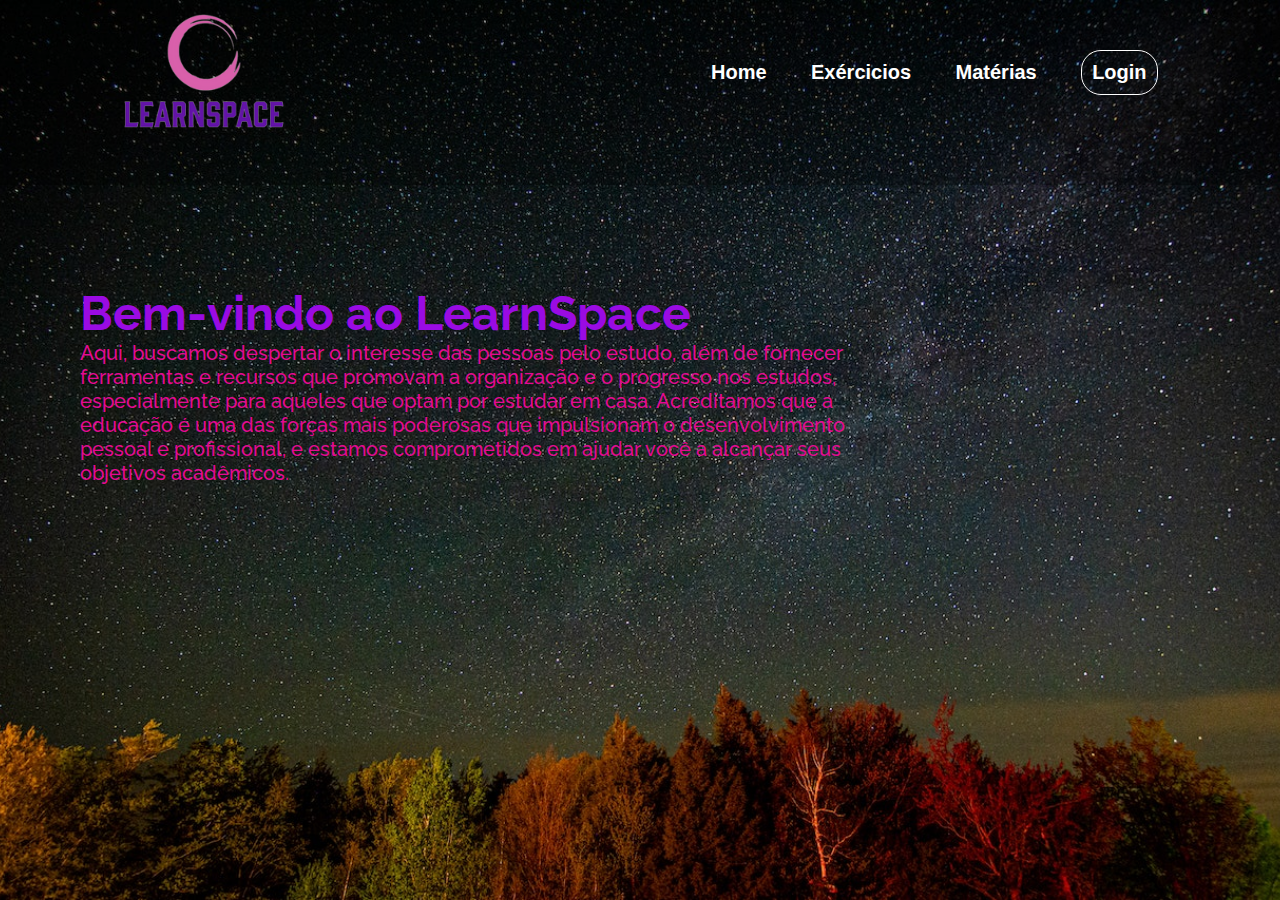
==== index.html @ 89dde4a3 "klpsiko" ====
<!DOCTYPE html>
<html lang="en">
<head>
    <meta charset="UTF-8">
    <meta http-equiv="X-UA-Compatible" content="IE=edge">
    <meta name="viewport" content="width=device-width, initial-scale=1.0">
    <link rel="stylesheet" href="estilos/style.css">
    <title>Document</title>
</head>
<body>
    <header>
        
        <nav>
            <a href="#"> <img src="imagen/logo.png" alt="logo LearnSpace" id="logo"></a>
           
            <ul>
                
                <li><a href="#">Home</a></li>
                <li><a href="#">Exércicios</a></li>
                <li><a href="#">Matérias</a></li>
                <li><a href="#" id="login">Login</a></li>
            </ul>
        </nav>
    </header>
    <h1>Bem-vindo ao LearnSpace</h1>
    <p>Aqui, buscamos despertar o interesse das pessoas pelo estudo, além de fornecer ferramentas e recursos que promovam a organização e o progresso nos estudos, especialmente para aqueles que optam por estudar em casa. Acreditamos que a educação é uma das forças mais poderosas que impulsionam o desenvolvimento pessoal e profissional, e estamos comprometidos em ajudar você a alcançar seus objetivos acadêmicos.</p>
     
</body>
</html>
---- estilos/style.css ----
@charset "UTF-8";

  @import url('https://fonts.googleapis.com/css2?family=Raleway:ital,wght@0,100;0,200;0,300;0,400;0,500;0,600;0,700;0,800;0,900;1,100;1,200;1,300;1,400;1,500;1,600;1,700;1,800;1,900&display=swap');

:root{
    --font01: Arial, Helvetica, sans-serif;
    --fon02: 'Raleway', sans-serif; 


    --cor01: #FD0D2A;
    --cor02: #E30B92;
    --cor03: #E900FA;
    --cor04: #9A0BE3;
    --cor05: #6A0DFD;
    
}
*{
    margin: 0;
    padding: 0;
}
body{
   background: white url(../imagen/bg-img.jpg) no-repeat center center fixed;
   background-size: cover;

}
#logo{
    width: 200px;
    display: inline-block;

}

a{
    text-decoration: none;
    font-size: 20px;
    display: inline-block;
}
nav{
    display: flex;
    width: 84%;
    margin: auto ;
    padding: 10px 0;
    align-items: center;
    justify-content: space-between;
    margin-top: -40px;
    font-family: var(--font01);

}
header{
    background-color: rgba(0, 0, 0, 0.251);
}
nav ul li a {
    text-decoration: none;
    color: rgb(255, 255, 255);
    font-weight: bold;
}
nav ul li{
    display: inline-block;
    list-style: none;
    margin: 10px 20px;
}
#login{
    border: 1px solid rgb(255, 255, 255);
    padding: 10px;
    border-radius: 20px;
}
#login:hover{
    color: var(--cor03);
}
a:hover{
    color: var(--cor05);
}
h1{
    padding-top: 100px;
    font-family: var(--fon02);
    color: var(--cor04);
    padding-left: 80px;
    font-size: 3em;
}
p{
    padding-left: 80px;
    padding-right: 400px;
    font-size: 20px;
    font-family: var(--fon02);
    font-weight: 500;
    color: var(--cor02);
}
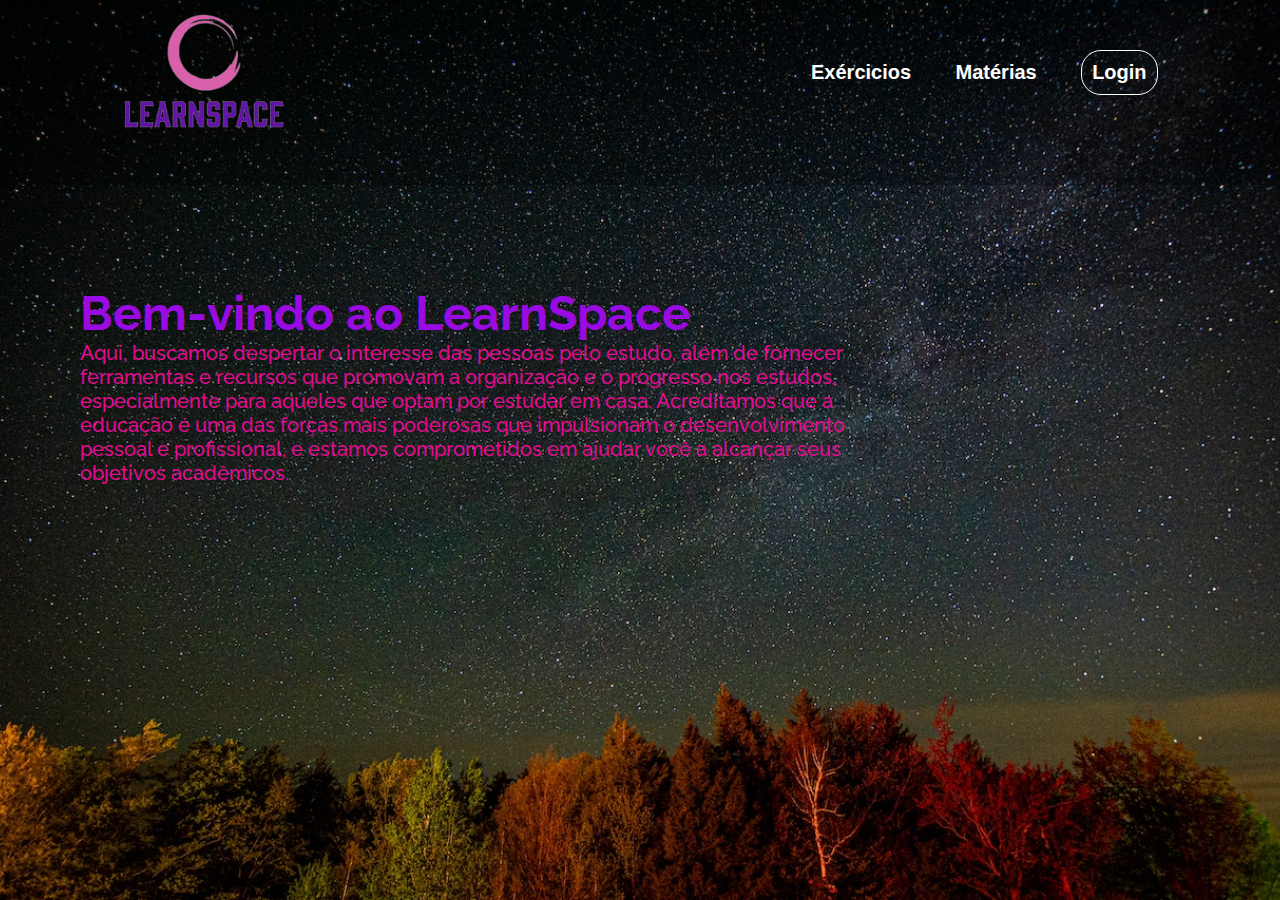
==== commit 43ee4154: "celular version" ====
--- a/index.html
+++ b/index.html
@@ -14,8 +14,6 @@
             <a href="#"> <img src="imagen/logo.png" alt="logo LearnSpace" id="logo"></a>
            
             <ul>
-                
-                <li><a href="#">Home</a></li>
                 <li><a href="#">Exércicios</a></li>
                 <li><a href="#">Matérias</a></li>
                 <li><a href="#" id="login">Login</a></li>
--- a/estilos/style.css
+++ b/estilos/style.css
@@ -83,4 +83,38 @@
     font-family: var(--fon02);
     font-weight: 500;
     color: var(--cor02);
+}
+@media (min-width: 390px) and (max-width: 844px){
+     
+    h1{
+        padding-top: 100px;
+        font-family: var(--fon02);
+        color: var(--cor04);
+        padding-left: 20px;
+        font-size: 3em;
+    }
+    p{
+        padding-left: 20px;
+        padding-right: 0px;
+        font-size: 20px;
+        font-family: var(--fon02);
+        font-weight: 500;
+        color: var(--cor02);
+    }
+    #logo{
+        width: 100px;
+        margin-top: 20px;
+        display: inline-block;
+    
+    }
+    a{
+        text-decoration: none;
+        font-size: 10px;
+        display: inline-block;
+    }
+    nav ul li{
+        display: inline-block;
+        list-style: none;
+        margin: 30px 7px;
+    }
 }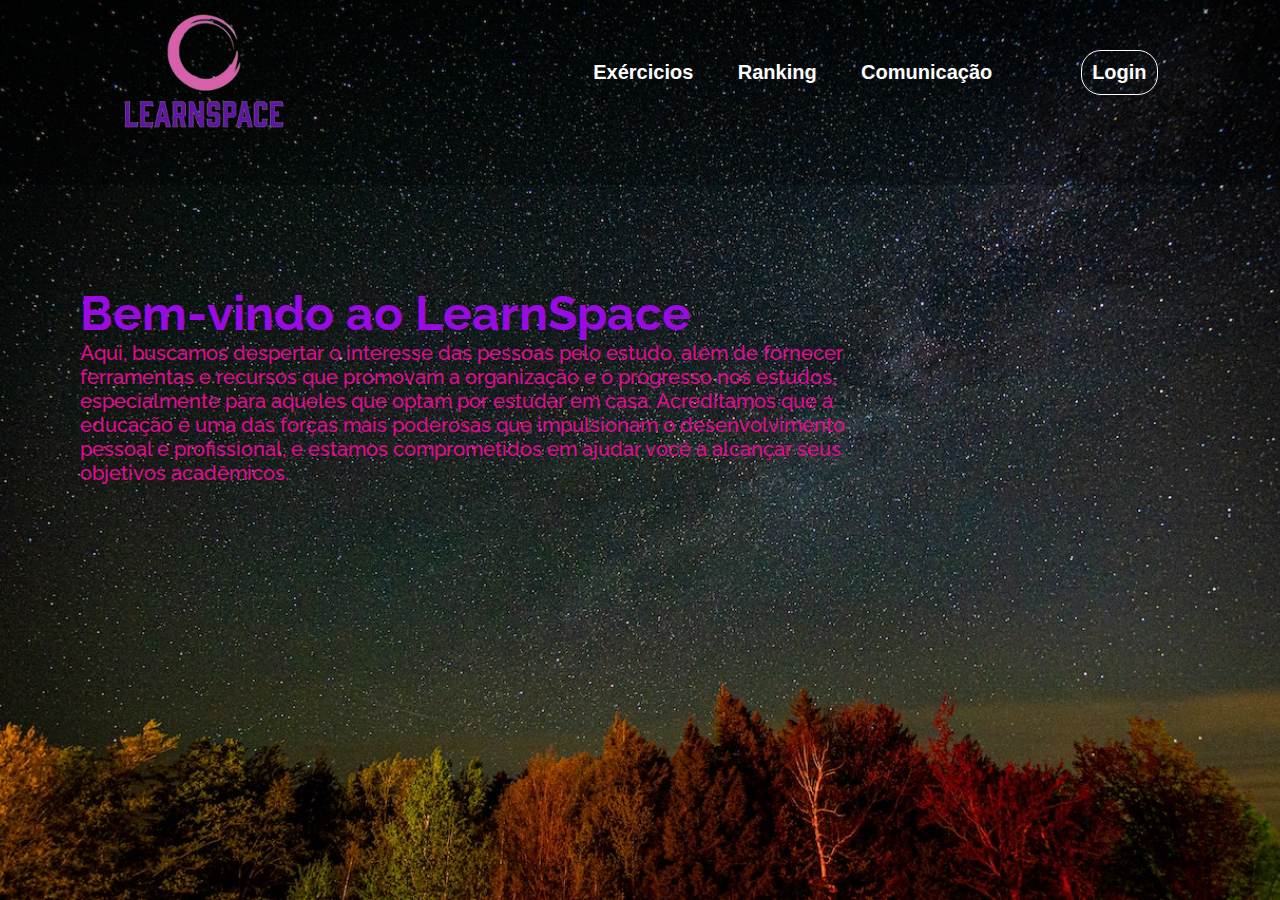
==== commit e102180e: "login page" ====
--- a/index.html
+++ b/index.html
@@ -11,12 +11,14 @@
     <header>
         
         <nav>
-            <a href="#"> <img src="imagen/logo.png" alt="logo LearnSpace" id="logo"></a>
+            <a href="index.html"> <img src="imagen/logo.png" alt="logo LearnSpace" id="logo"></a>
            
             <ul>
                 <li><a href="#">Exércicios</a></li>
-                <li><a href="#">Matérias</a></li>
-                <li><a href="#" id="login">Login</a></li>
+                <li><a href="#">Ranking</a></li>
+                <li><a href="">Comunicação</a></li>
+                <li><a href=""></a></li>
+                <li><a href="login.html" id="login">Login</a></li>
             </ul>
         </nav>
     </header>
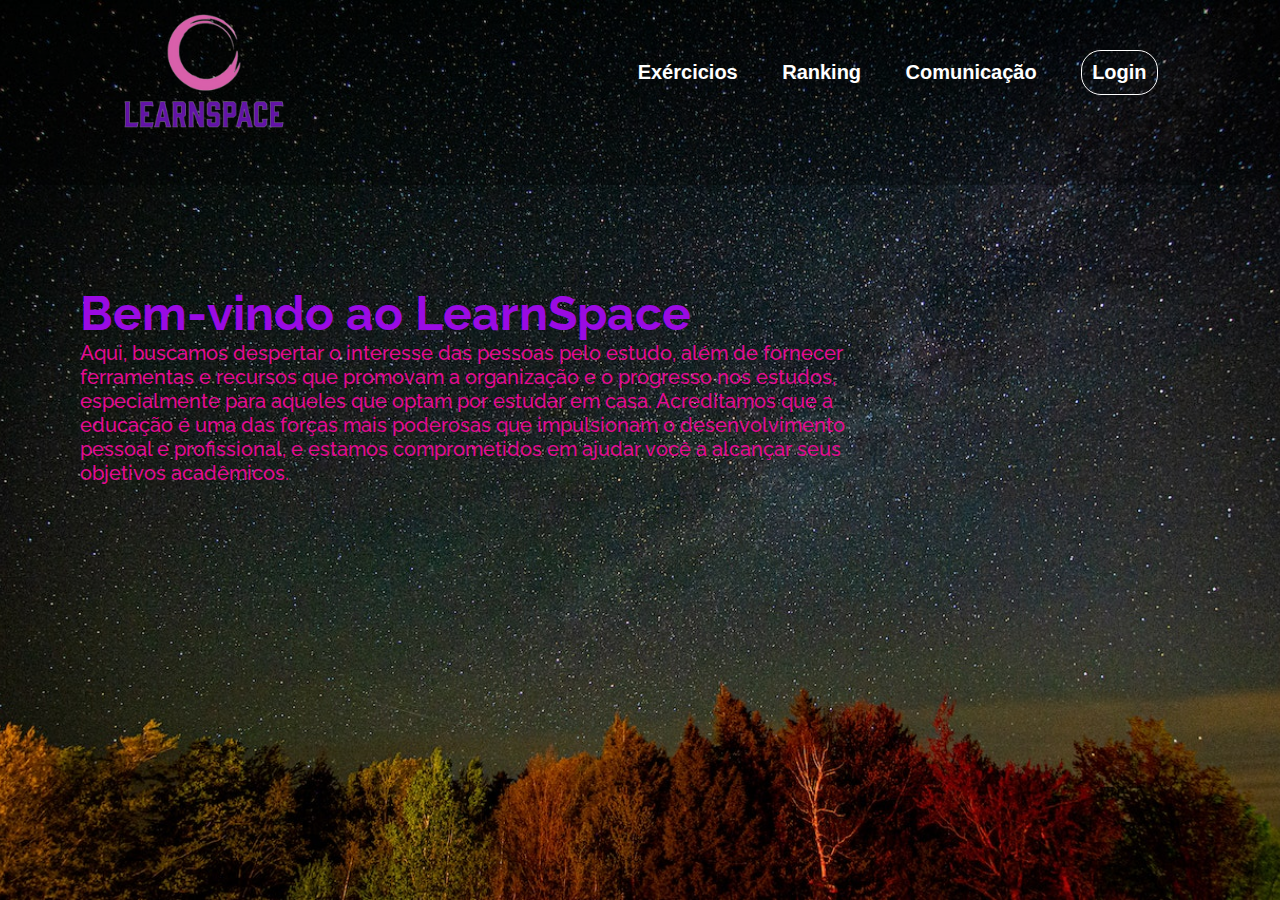
==== commit 4afe8e2f: "animação" ====
--- a/index.html
+++ b/index.html
@@ -15,15 +15,15 @@
            
             <ul>
                 <li><a href="#">Exércicios</a></li>
-                <li><a href="#">Ranking</a></li>
-                <li><a href="">Comunicação</a></li>
-                <li><a href=""></a></li>
+                <li><a href="ranking.html">Ranking</a></li>
+                <li><a href="comunicacao.html">Comunicação</a></li>
+
                 <li><a href="login.html" id="login">Login</a></li>
             </ul>
         </nav>
     </header>
-    <h1>Bem-vindo ao LearnSpace</h1>
-    <p>Aqui, buscamos despertar o interesse das pessoas pelo estudo, além de fornecer ferramentas e recursos que promovam a organização e o progresso nos estudos, especialmente para aqueles que optam por estudar em casa. Acreditamos que a educação é uma das forças mais poderosas que impulsionam o desenvolvimento pessoal e profissional, e estamos comprometidos em ajudar você a alcançar seus objetivos acadêmicos.</p>
+    <h1 class="animacao">Bem-vindo ao LearnSpace</h1>
+    <p class="animacao">Aqui, buscamos despertar o interesse das pessoas pelo estudo, além de fornecer ferramentas e recursos que promovam a organização e o progresso nos estudos, especialmente para aqueles que optam por estudar em casa. Acreditamos que a educação é uma das forças mais poderosas que impulsionam o desenvolvimento pessoal e profissional, e estamos comprometidos em ajudar você a alcançar seus objetivos acadêmicos.</p>
      
 </body>
 </html>--- a/estilos/style.css
+++ b/estilos/style.css
@@ -84,6 +84,20 @@
     font-weight: 500;
     color: var(--cor02);
 }
+.animacao{
+    animation-name: mov;
+    animation-duration: 2s;
+    opacity: 100;
+}
+@keyframes mov{
+    0%{
+        opacity: 0;
+        transform: translatex(100px);
+    }
+    100%{
+        opacity: 100;
+    }
+}
 @media (min-width: 390px) and (max-width: 844px){
      
     h1{
@@ -111,10 +125,11 @@
         text-decoration: none;
         font-size: 10px;
         display: inline-block;
+        margin-top: 30px;
     }
     nav ul li{
         display: inline-block;
         list-style: none;
-        margin: 30px 7px;
+        margin: 10px 7px;
     }
 }